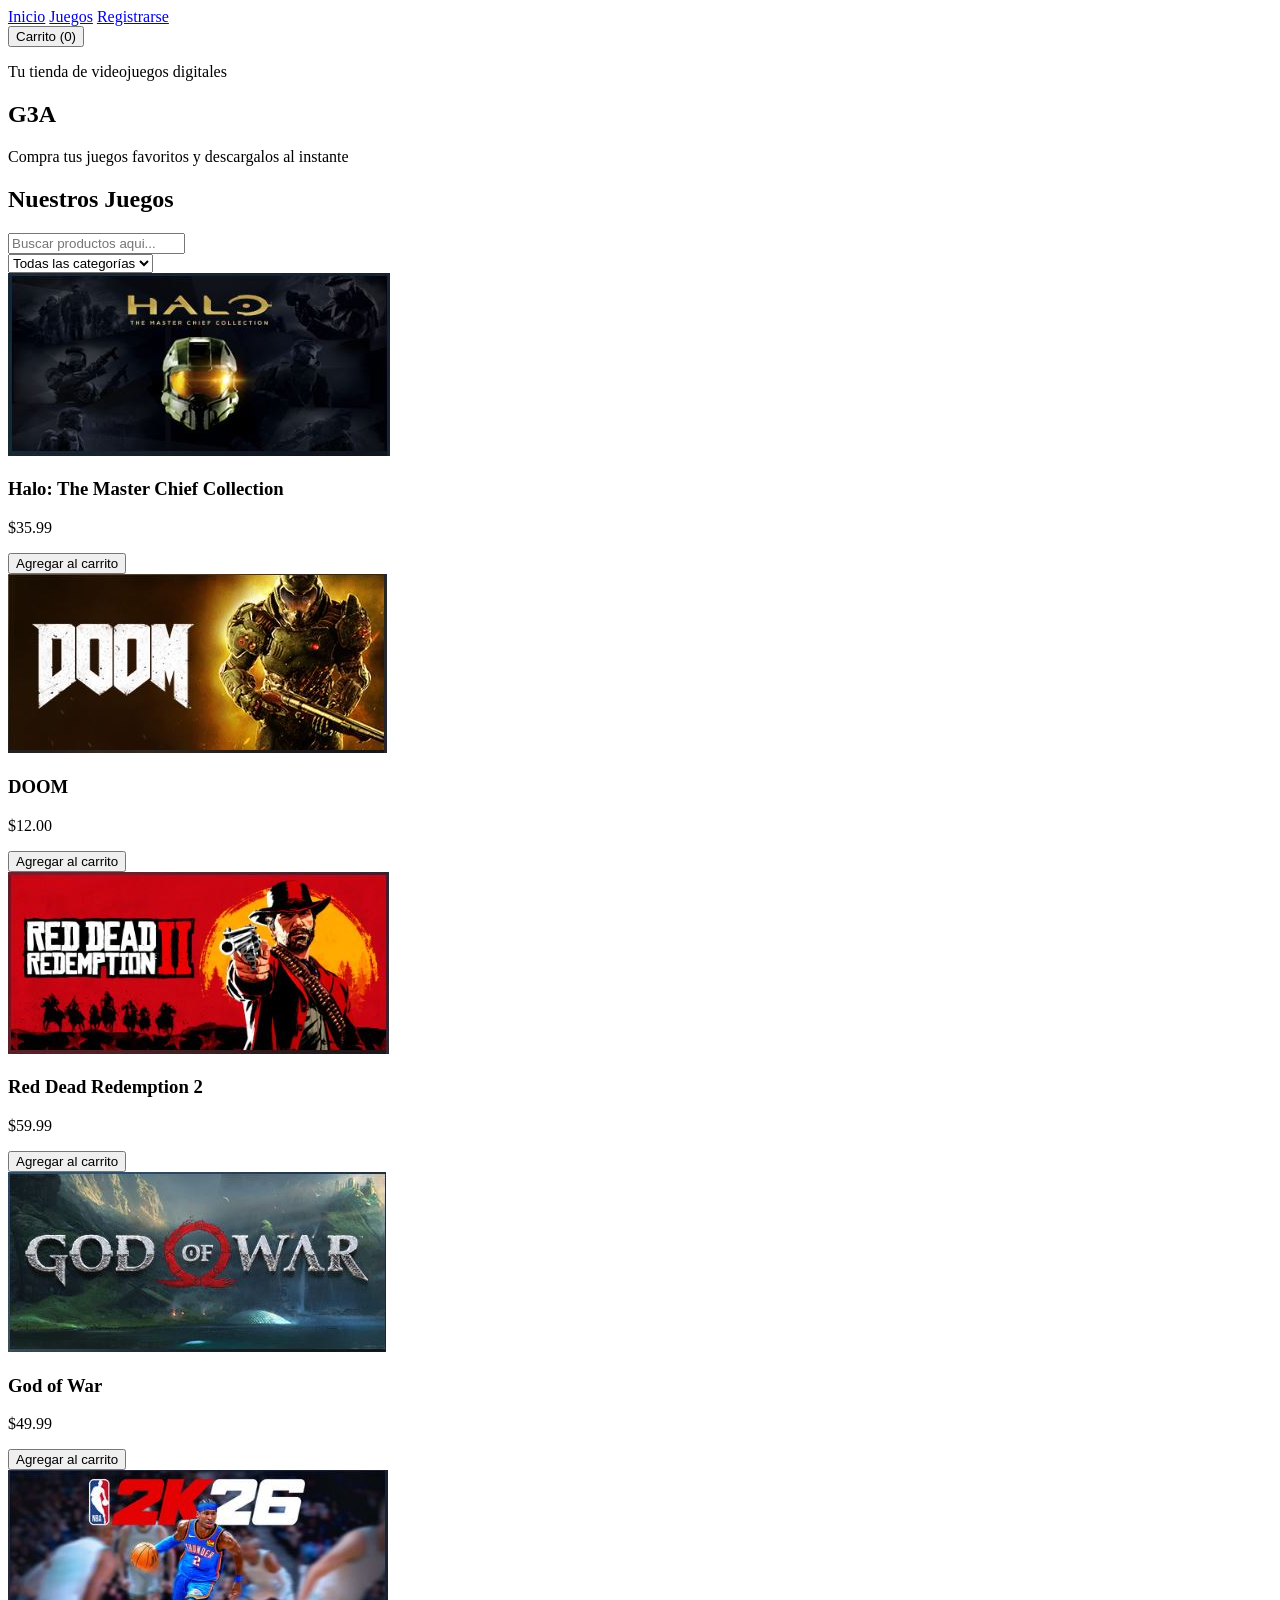
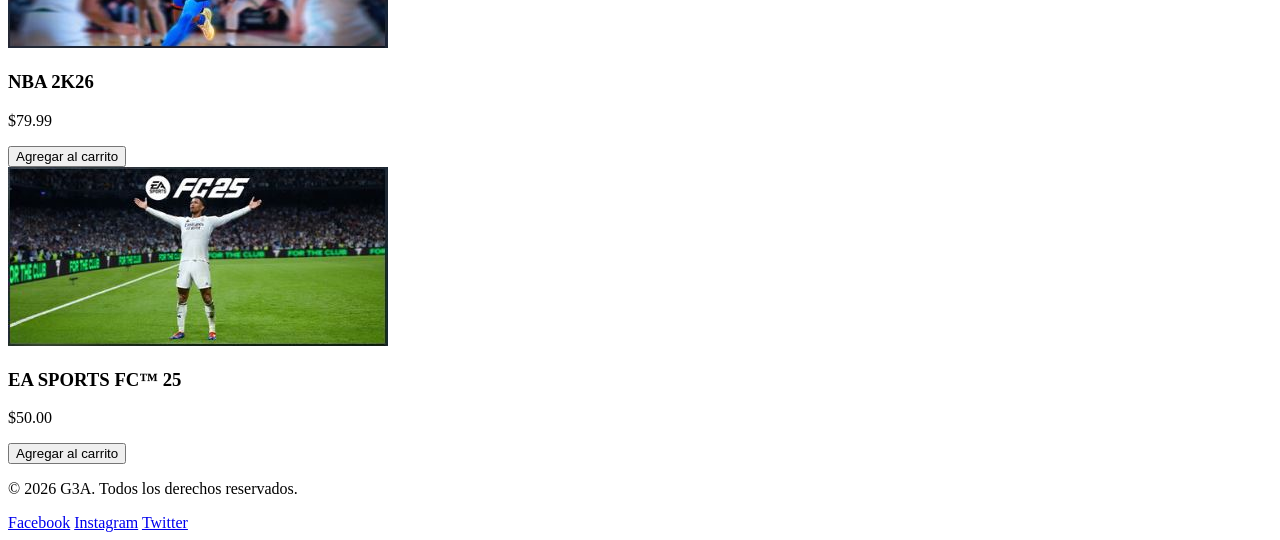
==== index.html @ 11cfa809 "HTML y carpeta de imagenes" ====
<!DOCTYPE html>
<html lang="es">
<head>
    <meta charset="UTF-8">
    <meta name="viewport" content="width=device-width, initial-scale=1.0">
    <link rel="stylesheet" href="./estilos.css">
    <title>G3A</title>
</head>
<body>


    <header>
        <nav>
            <a href="#inicio">Inicio</a>
            <a href="#productos">Juegos</a>
            <a href="registro.html">Registrarse</a>
        </nav>

        <button type="button" id="btnCarrito" onclick="abrirCarrito()">
            Carrito (<span id="contadorCarrito">0</span>)
        </button>
    </header>


    <section class="titulo" id="inicio">
        <p class="subtitulo">Tu tienda de videojuegos digitales</p>
        <h1>G3A</h1>
        <p class="descripcion">Compra tus juegos favoritos y descargalos al instante</p>
    </section>


    <main>

        <section id="productos">
            <h2>Nuestros Juegos</h2>


            <div class="buscador-contenedor">
                <input type="text" id="buscador" placeholder="Buscar productos aqui..." onkeyup="filtrarProductos()">
            </div>


            <div class="categoria-contenedor">
                <select id="categoria" onchange="filtrarProductos()">
                    <option value="todas">Todas las categorías</option>
                    <option value="accion">Acción</option>
                    <option value="aventura">Aventura</option>
                    <option value="deportes">Deportes</option>
                </select>
            </div>

            <div class="grid-productos">

                <article class="producto" data-categoria="accion">
                    <img src="./img/The Master Chief Collection.JPG" alt="Halo: The Master Chief Collection">
                    <h3>Halo: The Master Chief Collection</h3>
                    <p class="precio">$35.99</p>
                    <button type="button" onclick="agregarCarrito('Halo: The Master Chief Collection', 35.99)">Agregar al carrito</button>
                </article>


                <article class="producto" data-categoria="accion">
                    <img src="./img/DOOM.JPG" alt="DOOM">
                    <h3>DOOM</h3>
                    <p class="precio">$12.00</p>
                    <button type="button" onclick="agregarCarrito('DOOM', 12.00)">Agregar al carrito</button>
                </article>


                <article class="producto" data-categoria="aventura">
                    <img src="./img/Red Dead Redemption 2.JPG" alt="Red Dead Redemption 2">
                    <h3>Red Dead Redemption 2</h3>
                    <p class="precio">$59.99</p>
                    <button type="button" onclick="agregarCarrito('Red Dead Redemption 2', 59.99)">Agregar al carrito</button>
                </article>

                <article class="producto" data-categoria="aventura">
                    <img src="./img/God of War.JPG" alt="God of War">
                    <h3>God of War</h3>
                    <p class="precio">$49.99</p>
                    <button type="button" onclick="agregarCarrito('God of War', 49.99)">Agregar al carrito</button>
                </article>


                <article class="producto" data-categoria="deportes">
                    <img src="./img/NBA 2K26.JPG" alt="NBA 2K26">
                    <h3>NBA 2K26</h3>
                    <p class="precio">$79.99</p>
                    <button type="button" onclick="agregarCarrito('NBA 2K26', 79.99)">Agregar al carrito</button>
                </article>


                <article class="producto" data-categoria="deportes">
                    <img src="./img/EA SPORTS FC™ 25.JPG" alt="EA SPORTS FC™ 25">
                    <h3>EA SPORTS FC™ 25</h3>
                    <p class="precio">$50.00</p>
                    <button type="button" onclick="agregarCarrito('EA SPORTS FC™ 25', 50.00)">Agregar al carrito</button>
                </article>

            </div>
        </section>

    </main>

    <footer>
        <p>&copy; 2026 G3A. Todos los derechos reservados.</p>
        <nav>
            <a href="#">Facebook</a>
            <a href="#">Instagram</a>
            <a href="#">Twitter</a>
        </nav>
    </footer>

    <script src="./filtrar.js"></script>
</body>
</html>
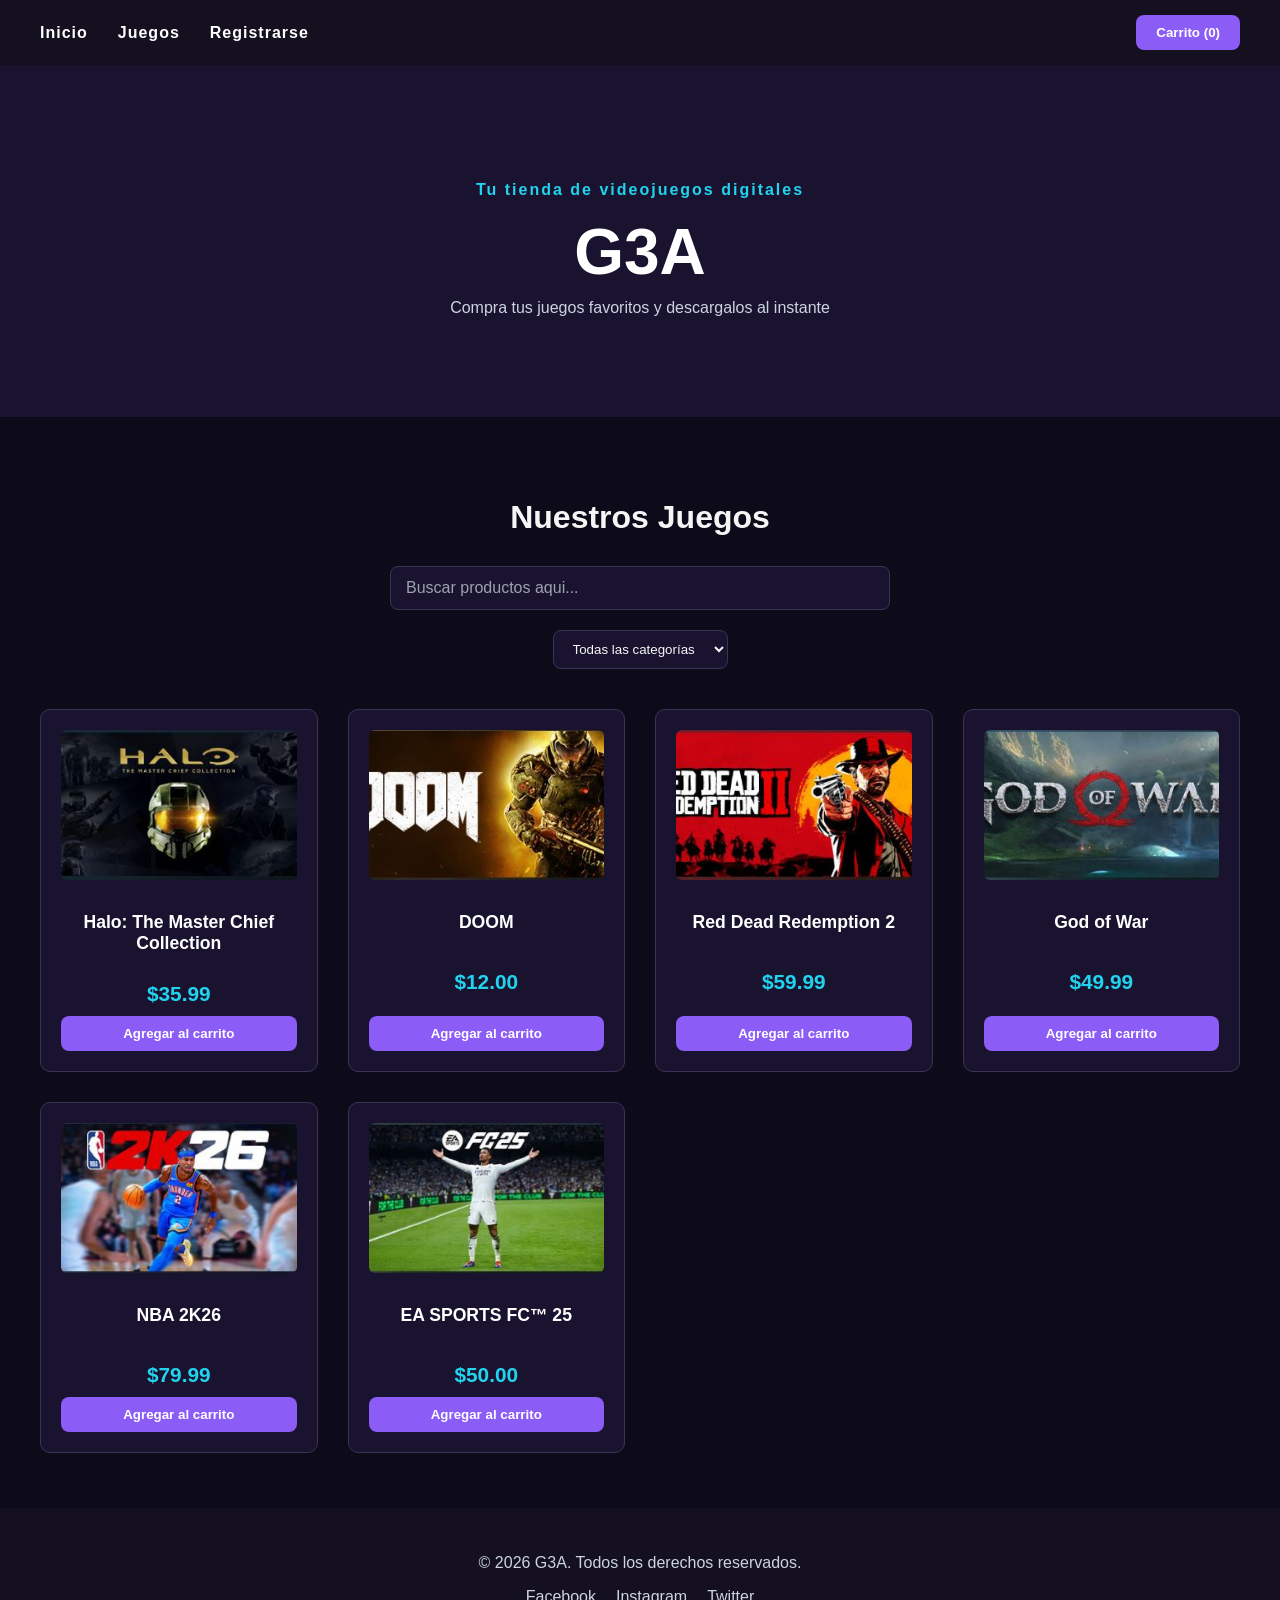
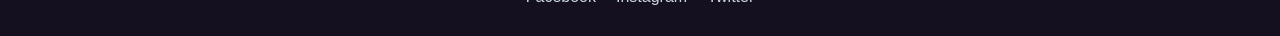
==== commit 86ffec28: "Carrito, y formulario registro" ====
--- a/index.html
+++ b/index.html
@@ -112,5 +112,7 @@
     </footer>
 
     <script src="./filtrar.js"></script>
+    <script src="./carrito.js"></script>
+
 </body>
 </html>
--- a/estilos.css
+++ b/estilos.css
@@ -0,0 +1,298 @@
+* {
+    box-sizing: border-box;
+}
+
+body {
+    margin: 0;
+    font-family: 'Segoe UI', Verdana, sans-serif;
+    background-color: #0d0b1a;
+    color: whitesmoke;
+}
+
+header {
+    display: flex;
+    justify-content: space-between;
+    align-items: center;
+    background-color: #14101f;
+    padding: 15px 40px;
+}
+
+header nav {
+    display: flex;
+    gap: 30px;
+}
+
+header nav a {
+    color: white;
+    text-decoration: none;
+    font-weight: bold;
+    letter-spacing: 1px;
+}
+
+header nav a:hover {
+    color: #22d3ee;
+}
+
+#btnCarrito {
+    border: none;
+    border-radius: 8px;
+    padding: 10px 20px;
+    background-color: #8b5cf6;
+    color: white;
+    font-weight: bold;
+    cursor: pointer;
+}
+
+#btnCarrito:hover {
+    background-color: #7c3aed;
+}
+
+.titulo {
+    background-color: #1a1330;
+    color: white;
+    padding: 100px 60px;
+    text-align: center;
+}
+
+.titulo .subtitulo {
+    color: #22d3ee;
+    font-weight: bold;
+    letter-spacing: 2px;
+}
+
+.titulo h1 {
+    font-size: 4rem;
+    text-transform: uppercase;
+    margin: 10px 0;
+    color: #ffffff;
+}
+
+.titulo .descripcion {
+    max-width: 700px;
+    margin: 0 auto;
+    font-size: 1rem;
+    color: #cbd5e1;
+}
+
+section {
+    padding: 55px 40px;
+}
+
+section h2 {
+    text-align: center;
+    font-size: 2rem;
+    margin-bottom: 30px;
+    color: whitesmoke;
+}
+
+
+.buscador-contenedor {
+    max-width: 500px;
+    margin: 0 auto 20px auto;
+}
+
+.buscador-contenedor input {
+    width: 100%;
+    padding: 12px 15px;
+    border-radius: 8px;
+    border: 1px solid #3a3355;
+    background-color: #1a1330;
+    color: whitesmoke;
+    font-family: inherit;
+    font-size: 1rem;
+}
+
+.buscador-contenedor input::placeholder {
+    color: #9ca3af;
+}
+
+.categoria-contenedor {
+    text-align: center;
+    margin-bottom: 40px;
+}
+
+.categoria-contenedor select {
+    padding: 10px 15px;
+    border-radius: 8px;
+    border: 1px solid #3a3355;
+    background-color: #1a1330;
+    color: whitesmoke;
+    font-family: inherit;
+}
+
+.grid-productos {
+    display: grid;
+    grid-template-columns: repeat(auto-fit, minmax(250px, 1fr));
+    gap: 30px;
+    max-width: 1200px;
+    margin: 0 auto;
+}
+
+.producto {
+    background-color: #1a1330;
+    border: 1px solid #3a3355;
+    border-radius: 10px;
+    padding: 20px;
+    text-align: center;
+    display: flex;
+    flex-direction: column;
+}
+
+.producto img {
+    width: 100%;
+    height: 150px;
+    object-fit: cover;
+    border-radius: 6px;
+    margin-bottom: 15px;
+    background-color: #2a2245;
+}
+
+.producto h3 {
+    color: white;
+    font-size: 1.1rem;
+    min-height: 30px;
+}
+
+.producto .precio {
+    font-size: 1.3rem;
+    font-weight: bold;
+    color: #22d3ee;
+    margin: 10px 0;
+    flex-grow: 1;
+}
+
+.producto button {
+    border: none;
+    border-radius: 8px;
+    padding: 10px 20px;
+    background-color: #8b5cf6;
+    color: white;
+    font-weight: bold;
+    cursor: pointer;
+}
+
+.producto button:hover {
+    background-color: #7c3aed;
+}
+
+footer {
+    background-color: #14101f;
+    color: #cbd5e1;
+    text-align: center;
+    padding: 30px 0;
+}
+
+footer nav {
+    display: flex;
+    justify-content: center;
+    gap: 20px;
+    margin-top: 10px;
+}
+
+footer nav a {
+    color: #cbd5e1;
+    text-decoration: none;
+}
+
+footer nav a:hover {
+    color: #22d3ee;
+} 
+
+/* registro.html */ 
+
+.formulario-contenedor {
+    background-color: #1a1330;
+    border: 2px solid #8b5cf6;
+    border-radius: 10px;
+    max-width: 450px;
+    padding: 40px;
+    margin: 0 auto;
+    display: flex;
+    flex-direction: column;
+    gap: 15px;
+}
+
+.formulario-contenedor label {
+    font-weight: bold;
+    margin-bottom: -10px;
+}
+
+.formulario-contenedor input {
+    padding: 10px;
+    border: 1px solid #3a3355;
+    border-radius: 6px;
+    background-color: #0d0b1a;
+    color: whitesmoke;
+    font-family: inherit;
+}
+
+.formulario-contenedor button {
+    align-self: center;
+    border: none;
+    border-radius: 8px;
+    padding: 12px 30px;
+    background-color: #8b5cf6;
+    color: white;
+    font-weight: bold;
+    cursor: pointer;
+}
+
+.formulario-contenedor button:hover {
+    background-color: #7c3aed;
+} 
+
+/* Carrito */
+
+.carrito-contenedor {
+    max-width: 500px;
+    margin: 0 auto;
+    padding: 30px;
+}
+
+.item-carrito {
+    background-color: #1a1330;
+    border: 1px solid #3a3355;
+    border-radius: 8px;
+    padding: 15px;
+    margin-bottom: 15px;
+    display: flex;
+    justify-content: space-between;
+    align-items: center;
+}
+
+.item-carrito button {
+    border: none;
+    border-radius: 6px;
+    padding: 6px 12px;
+    background-color: #ef4444;
+    color: white;
+    cursor: pointer;
+}
+
+.item-carrito button:hover {
+    background-color: #dc2626;
+}
+
+#totalCarrito {
+    font-size: 1.4rem;
+    font-weight: bold;
+    color: #22d3ee;
+    text-align: center;
+    margin: 25px 0;
+}
+
+#btnComprar {
+    display: block;
+    margin: 0 auto;
+    border: none;
+    border-radius: 8px;
+    padding: 12px 30px;
+    background-color: #8b5cf6;
+    color: white;
+    font-weight: bold;
+    cursor: pointer;
+}
+
+#btnComprar:hover {
+    background-color: #7c3aed;
+}
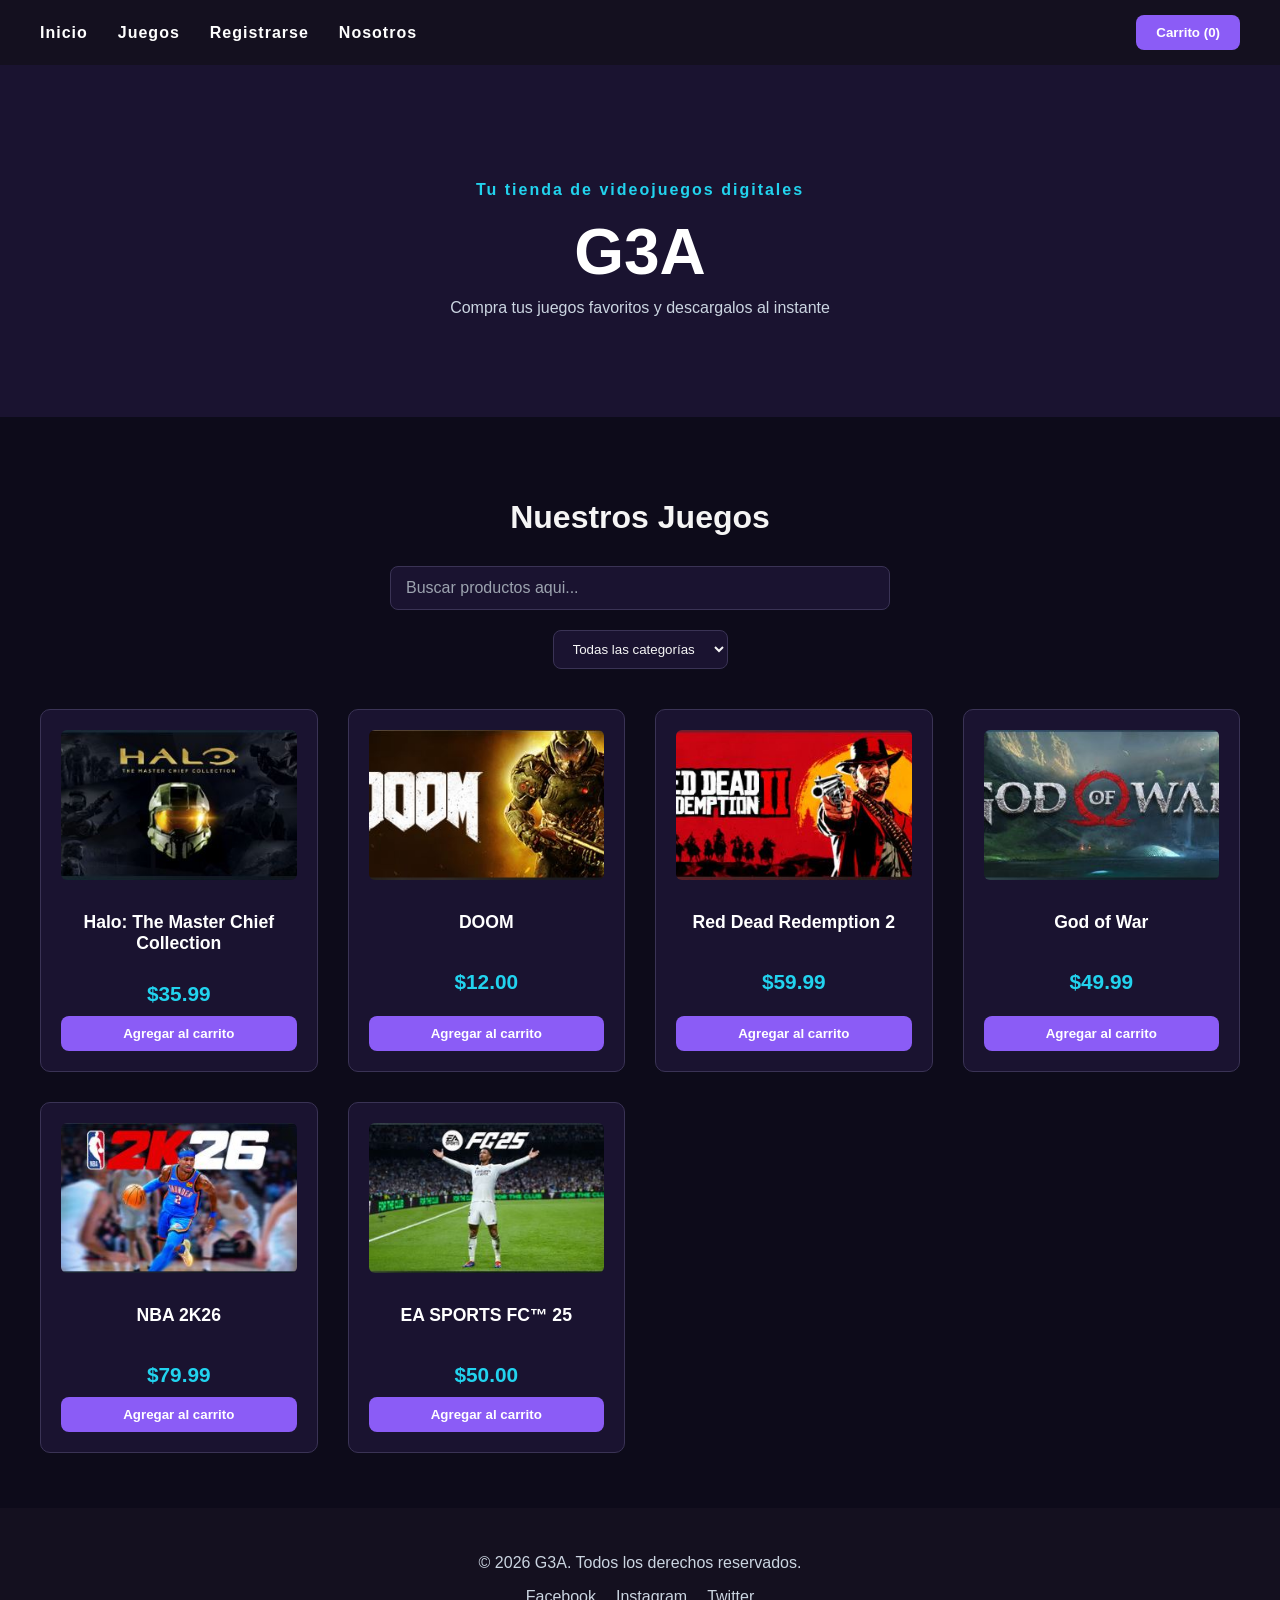
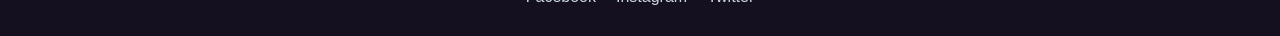
==== commit 469352b0: "Html nosotros" ====
--- a/index.html
+++ b/index.html
@@ -14,6 +14,7 @@
             <a href="#inicio">Inicio</a>
             <a href="#productos">Juegos</a>
             <a href="registro.html">Registrarse</a>
+            <a href="nosotros.html">Nosotros</a>
         </nav>
 
         <button type="button" id="btnCarrito" onclick="abrirCarrito()">
--- a/estilos.css
+++ b/estilos.css
@@ -295,4 +295,15 @@
 
 #btnComprar:hover {
     background-color: #7c3aed;
+}
+
+#nosotros {
+    text-align: center;
+}
+
+#nosotros p {
+    max-width: 700px;
+    margin: 0 auto;
+    color: #cbd5e1;
+    font-size: 1rem;
 }
